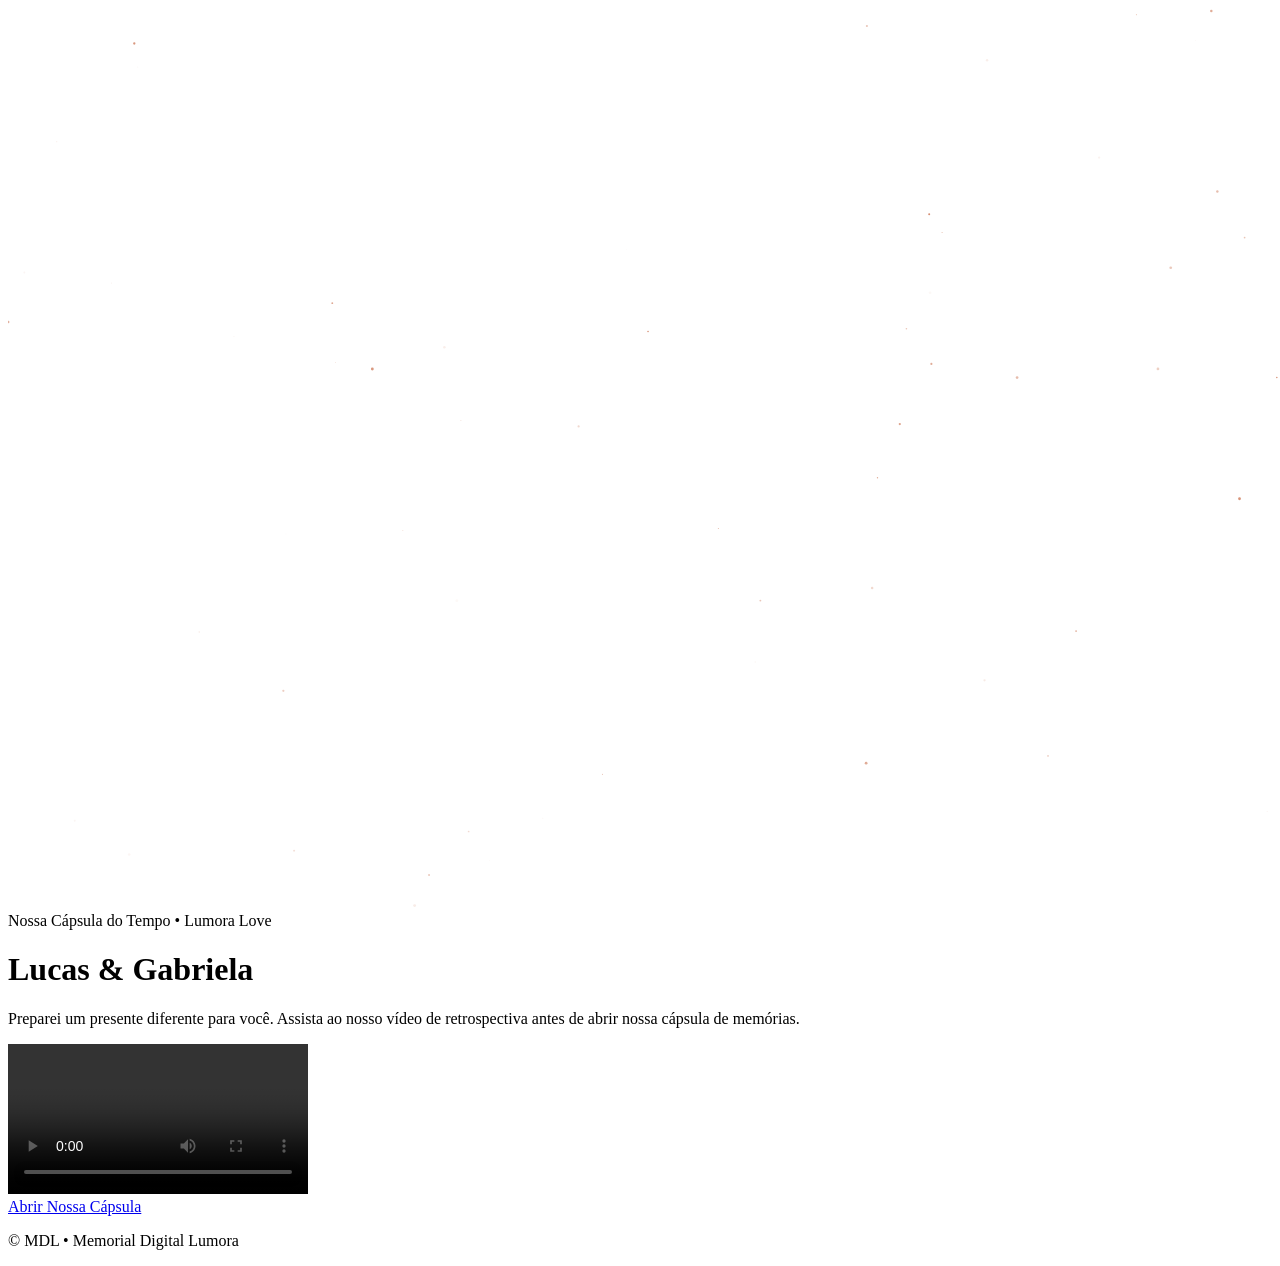
==== index.html @ 1df91124 "pagina pirncipal html pronta" ====
<!DOCTYPE html>
<html lang="pt-BR">
<head>
    <meta charset="UTF-8">
    <meta name="viewport" content="width=device-width, initial-scale=1.0">
    <title>Lumora Love • Pedro & Mariana</title>
    
    <!-- METATAGS DE OTIMIZAÇÃO -->
    <meta name="description" content="Lumora - Transformando memórias em eternidade digital">
    <meta name="author" content="Lumora">
    <meta name="theme-color" content="#FAF5F5">
    <link rel="shortcut icon" href="assets/img/lumora/logolumora.png" type="image/x-icon">
    
    <!-- FONTES DO GOOGLE -->
    <link rel="preconnect" href="https://fonts.googleapis.com">
    <link rel="preconnect" href="https://fonts.gstatic.com" crossorigin>
    <link href="https://fonts.googleapis.com/css2?family=Inter:wght@300;400;500;600;700&family=Playfair+Display:ital,wght@0,400;0,500;0,600;1,400&display=swap" rel="stylesheet">
    
    <!-- LINK PARA A FOLHA DE ESTILOS CENTRAL EM CSS PURO -->
    <link rel="stylesheet" href="assets/css/style.css">
</head>
<body class="bg-light-theme">

    <!-- CANVAS PARA CÉU ANIMADO (TWINKLING STARS & FLOATING HEARTS) -->
    <canvas id="starryCanvas"></canvas>

    <!-- MAIN: ENVOLTÓRIO DA TELA DE ABERTURA -->
    <main class="welcome-wrapper">
        <div id="welcomeScreen" class="welcome-screen">
            <div class="welcome-container">
                <!-- Tag Superior do Logo -->
                <span class="welcome-tag">Nossa Cápsula do Tempo • Lumora Love</span>
                
                <!-- Título Romântico -->
                <h1 class="welcome-title font-serif">Lucas & Gabriela</h1>
                
                <!-- Texto de Convite -->
                <p class="welcome-text">
                    Preparei um presente diferente para você. Assista ao nosso vídeo de retrospectiva antes de abrir nossa cápsula de memórias.
                </p>
                
                <!-- Player de Vídeo -->
                <div class="welcome-video-wrapper">
                    <video id="retroVideo" class="welcome-video" controls preload="metadata">
                        <source src="https://assets.mixkit.co/videos/preview/mixkit-young-couple-walking-and-laughing-in-the-park-42345-large.mp4" type="video/mp4">
                        Seu navegador não suporta vídeos.
                    </video>
                </div>
                
                <!-- Redirecionamento para a página interna da festa -->
                <div class="welcome-btn-container">
                    <a href="assets/pages/index.html" class="btn-primary uppercase tracking-wide">Abrir Nossa Cápsula</a>
                </div>
            </div>
        </div>
    </main>
    
    <!-- RODAPÉ DA ENTRADA -->
    <footer class="discreet-footer">
        <p>&copy; MDL • Memorial Digital Lumora</p>
    </footer>

    <!-- SCRIPT DO CÉU ESTRELADO EXCLUSIVO DA TELA DE ABERTURA -->
    <script>
        document.addEventListener("DOMContentLoaded", () => {
            const canvas = document.getElementById('starryCanvas');
            if (!canvas) return;
            const ctx = canvas.getContext('2d');
            
            let width = canvas.width = window.innerWidth;
            let height = canvas.height = window.innerHeight;

            const stars = [];
            const hearts = [];

            window.addEventListener('resize', () => {
                width = canvas.width = window.innerWidth;
                height = canvas.height = window.innerHeight;
            });

            for (let i = 0; i < 60; i++) {
                stars.push({
                    x: Math.random() * width,
                    y: Math.random() * height,
                    size: Math.random() * 1.5,
                    alpha: Math.random(),
                    speed: 0.01 + Math.random() * 0.02
                });
            }

            function createHeart() {
                if (hearts.length < 15) {
                    hearts.push({
                        x: Math.random() * width,
                        y: height + 10,
                        size: 5 + Math.random() * 10,
                        alpha: 0.1 + Math.random() * 0.5,
                        speed: 0.5 + Math.random() * 1,
                        wiggle: Math.random() * 0.02,
                        wiggleOffset: Math.random() * 100
                    });
                }
            }

            function animate() {
                ctx.clearRect(0, 0, width, height);

                stars.forEach(star => {
                    ctx.fillStyle = `rgba(212, 140, 112, ${star.alpha})`;
                    ctx.beginPath();
                    ctx.arc(star.x, star.y, star.size, 0, Math.PI * 2);
                    ctx.fill();

                    star.alpha += star.speed;
                    if (star.alpha > 0.8 || star.alpha < 0.1) {
                        star.speed = -star.speed;
                    }
                });

                if (Math.random() < 0.03) createHeart();

                hearts.forEach((heart, index) => {
                    ctx.save();
                    ctx.globalAlpha = heart.alpha;
                    ctx.translate(heart.x + Math.sin(Date.now() * heart.wiggle + heart.wiggleOffset) * 10, heart.y);
                    
                    ctx.beginPath();
                    ctx.moveTo(0, 0);
                    ctx.bezierCurveTo(-heart.size / 2, -heart.size / 2, -heart.size, heart.size / 3, 0, heart.size);
                    ctx.bezierCurveTo(heart.size, heart.size / 3, heart.size / 2, -heart.size / 2, 0, 0);
                    ctx.fillStyle = "#DC8073";
                    ctx.fill();
                    ctx.restore();

                    heart.y -= heart.speed;

                    if (heart.y < -30) {
                        hearts.splice(index, 1);
                    }
                });

                requestAnimationFrame(animate);
            }
            animate();
        });
    </script>
</body>
</html>
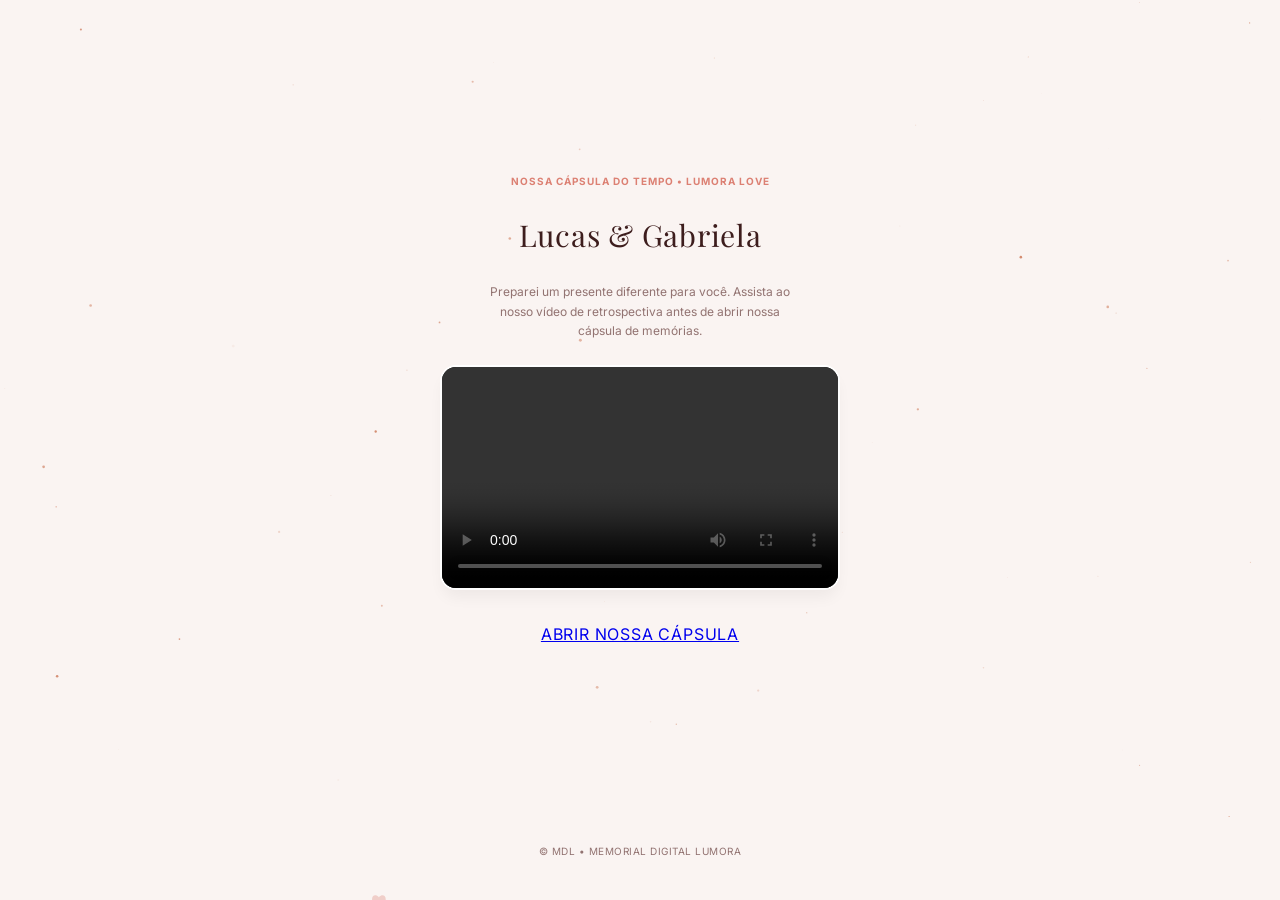
==== commit 7edb8519: "Memorial Html e CSS´s Prontos" ====
--- a/index.html
+++ b/index.html
@@ -49,7 +49,7 @@
                 
                 <!-- Redirecionamento para a página interna da festa -->
                 <div class="welcome-btn-container">
-                    <a href="assets/pages/index.html" class="btn-primary uppercase tracking-wide">Abrir Nossa Cápsula</a>
+                    <a href="./assets/pages/memorial.html" class="btn-primary uppercase tracking-wide">Abrir Nossa Cápsula</a>
                 </div>
             </div>
         </div>
--- a/assets/css/style.css
+++ b/assets/css/style.css
@@ -0,0 +1,159 @@
+/* ==========================================================================
+   1. VARIÁVEIS GLOBAIS DO PROJETO (style.css) [1]
+   ========================================================================== */
+:root {
+    --color-bg: #FAF4F2;           /* Off-white Rosado Suave (Fundo) */
+    --color-card: #FFFDFC;         /* Pérola (Cards e Modais) */
+    --color-border: #F4E3DF;       /* Divisor Rosé Macio */
+    --color-text-dark: #3D1D1D;    /* Vinho Escuro Burgundy (Texto) */
+    --color-text-muted: #927371;   /* Rosé Acinzedado (Subtítulos) */
+    --color-rose-gold: #D48C70;    /* Rose Gold Quente (Destaques) */
+    --color-blush: #DC8073;        /* Blush Romântico (Botões e Ativos) */
+    --color-blush-hover: #C66C5F;  /* Blush Escurecido (Hover) */
+    --color-white: #FFFFFF;        /* Branco Puro */
+    
+    --font-serif: 'Playfair Display', serif;
+    --font-sans: 'Inter', sans-serif;
+}
+
+/* ==========================================================================
+   2. ESTILOS GERAIS E RESETS
+   ========================================================================== */
+* {
+    margin: 0;
+    padding: 0;
+    box-sizing: border-box;
+}
+
+body {
+    background-color: var(--color-bg);
+    color: var(--color-text-dark);
+    font-family: var(--font-sans);
+    line-height: 1.5;
+    -webkit-font-smoothing: antialiased;
+    overflow-x: hidden;
+}
+
+.bg-light-theme {
+    background-color: var(--color-bg);
+}
+
+.font-serif {
+    font-family: var(--font-serif);
+}
+
+/* ==========================================================================
+   3. CLASSES UTILITÁRIAS COMUNS (style.css) [1]
+   ========================================================================== */
+.uppercase {
+    text-transform: uppercase;
+}
+
+.tracking-wide {
+    letter-spacing: 0.05em;
+}
+
+.hidden {
+    display: none !important;
+}
+
+/* Efeito decorativo sutil de sombra rosa */
+.glow-rose {
+    box-shadow: 0 4px 20px -2px rgba(220, 128, 115, 0.12);
+}
+
+/* Transição de opacidade usada para esconder o welcome screen */
+.fade-out {
+    opacity: 0;
+    pointer-events: none;
+    transition: opacity 0.8s ease-in-out;
+}
+
+/* Canvas de alta performance de estrelas e corações flutuantes */
+#starryCanvas {
+    position: fixed;
+    inset: 0;
+    width: 100%;
+    height: 100%;
+    z-index: 1;
+    pointer-events: none;
+}
+
+/* Envoltório da tela de boas-vindas */
+.welcome-wrapper {
+    position: relative;
+    display: flex;
+    justify-content: center;
+    align-items: center;
+    min-height: calc(100vh - 80px);
+    z-index: 10;
+}
+
+.welcome-screen {
+    max-width: 28rem;
+    width: 100%;
+    padding: 1.5rem;
+    text-align: center;
+    z-index: 10;
+}
+
+.welcome-container {
+    display: flex;
+    flex-direction: column;
+    gap: 1.5rem;
+}
+
+.welcome-tag {
+    font-size: 0.625rem;
+    font-weight: 700;
+    letter-spacing: 0.1em;
+    text-transform: uppercase;
+    color: var(--color-blush);
+}
+
+.welcome-title {
+    font-size: 1.875rem;
+    font-weight: 400;
+    letter-spacing: 0.025em;
+    color: var(--color-text-dark);
+}
+
+.welcome-text {
+    font-size: 0.75rem;
+    color: var(--color-text-muted);
+    line-height: 1.625;
+    max-width: 20rem;
+    margin: 0 auto;
+}
+
+.welcome-video-wrapper {
+    position: relative;
+    aspect-ratio: 16 / 9;
+    width: 100%;
+    background-color: #000;
+    border-radius: 1rem;
+    overflow: hidden;
+    border: 2px solid var(--color-white);
+    box-shadow: 0 10px 15px -3px rgba(0, 0, 0, 0.05);
+}
+
+.welcome-video {
+    width: 100%;
+    height: 100%;
+    object-fit: cover;
+}
+
+.welcome-btn-container {
+    padding-top: 0.5rem;
+}
+
+.discreet-footer {
+    text-align: center;
+    padding: 1.5rem 0;
+    font-size: 0.625rem;
+    color: var(--color-text-muted);
+    letter-spacing: 0.05em;
+    text-transform: uppercase;
+    z-index: 10;
+    position: relative;
+}
